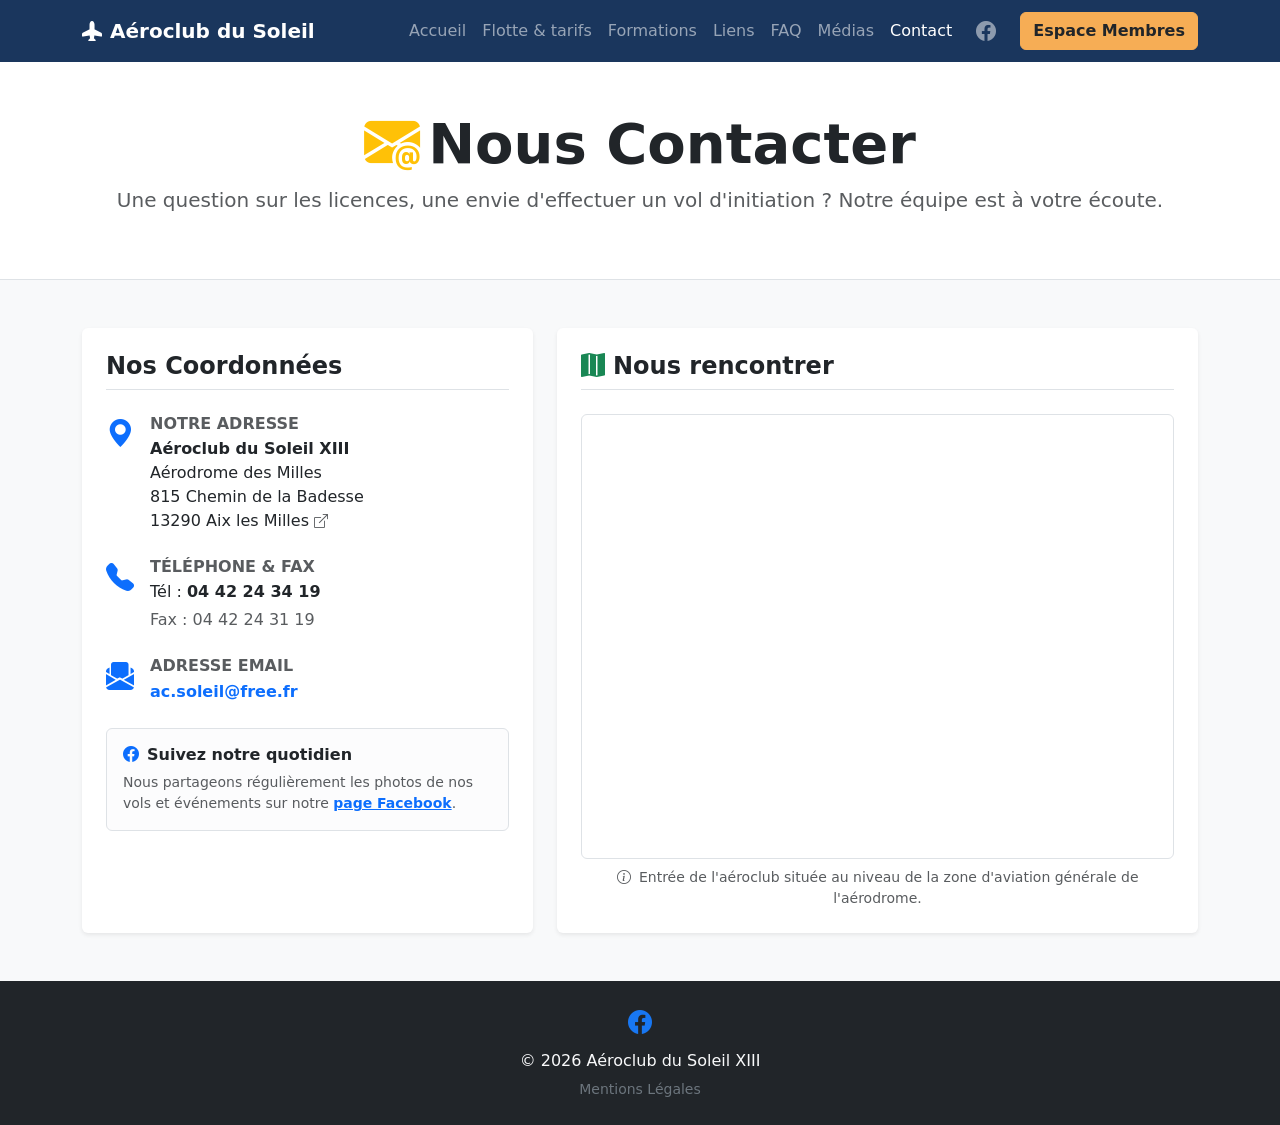
==== contact.html @ acff2e87 "final 1" ====
<!DOCTYPE html>
<html lang="fr">

<head>
  <meta charset="UTF-8">
  <meta name="viewport" content="width=device-width, initial-scale=1.0">
  <title>Contact - Aéroclub du Soleil XIII</title>
  <!-- Bootstrap CSS -->
  <link href="https://cdn.jsdelivr.net/npm/bootstrap@5.3.3/dist/css/bootstrap.min.css" rel="stylesheet">
  <!-- Vos styles -->
  <link rel="stylesheet" href="css/style.css">
  <!-- Icônes Bootstrap -->
  <link rel="stylesheet" href="https://cdn.jsdelivr.net/npm/bootstrap-icons@1.11.3/font/bootstrap-icons.min.css">
</head>

<body class="bg-light">

  <!-- NAV BAR -->
  <nav class="navbar navbar-expand-lg navbar-dark bg-dark sticky-top">
    <div class="container">
      <a class="navbar-brand fw-bold" href="index.html"><i class="bi bi-airplane-fill me-2"></i>Aéroclub du Soleil</a>
      <button class="navbar-toggler" type="button" data-bs-toggle="collapse" data-bs-target="#navbarNav"
        aria-label="Toggle navigation">
        <span class="navbar-toggler-icon"></span>
      </button>
      <div class="collapse navbar-collapse" id="navbarNav">
        <ul class="navbar-nav ms-auto align-items-lg-center">
          <li class="nav-item"><a class="nav-link" href="index.html">Accueil</a></li>
          <li class="nav-item"><a class="nav-link" href="flotte.html">Flotte & tarifs</a></li>
          <li class="nav-item"><a class="nav-link" href="formations.html">Formations</a></li>
          <li class="nav-item"><a class="nav-link" href="liens.html">Liens</a></li>
          <li class="nav-item"><a class="nav-link" href="faq.html">FAQ</a></li>
          <li class="nav-item"><a class="nav-link" href="medias.html">Médias</a></li>
          <li class="nav-item"><a class="nav-link active" href="contact.html">Contact</a></li>

          <!-- Lien Facebook -->
          <li class="nav-item px-lg-2">
            <a class="nav-link text-white-50" href="https://www.facebook.com/PAGE_FACEBOOK" target="_blank"
              rel="noopener" title="Facebook du club">
              <i class="bi bi-facebook fs-5"></i><span class="d-lg-none ms-2">Facebook</span>
            </a>
          </li>

          <li class="nav-item ms-lg-2">
            <a class="btn btn-warning text-dark fw-bold" href="https://online.aerogest.fr/Connection/Logon" target="_blank"
              rel="noopener">Espace Membres</a>
          </li>
        </ul>
      </div>
    </div>
  </nav>

  <!-- TITRE DE LA PAGE -->
  <header class="bg-white py-5 border-bottom mb-5">
    <div class="container text-center">
      <h1 class="fw-bold display-4 text-dark"><i class="bi bi-envelope-at-fill me-2 text-warning"></i>Nous Contacter
      </h1>
      <p class="lead text-muted">Une question sur les licences, une envie d'effectuer un vol d'initiation ? Notre équipe
        est à votre écoute.</p>
    </div>
  </header>

  <!-- CONTENU PRINCIPAL -->
  <main class="container mb-5">
    <div class="row g-4">

      <!-- COLONNE COORDONNÉES (À GAUCHE) -->
      <div class="col-lg-5">
        <div class="bg-white p-4 rounded shadow-sm h-100">
          <h2 class="h4 fw-bold text-dark mb-4 border-bottom pb-2">Nos Coordonnées</h2>

          <!-- Adresse -->
          <div class="d-flex mb-4">
            <div class="text-primary fs-3 me-3">
              <i class="bi bi-geo-alt-fill"></i>
            </div>
            <div>
              <h3 class="h6 fw-bold text-uppercase text-muted mb-1">Notre adresse</h3>
              <address class="text-dark mb-0">
                <strong>Aéroclub du Soleil XIII</strong><br>
                <!-- Ce lien ouvrira directement l'application de navigation du smartphone -->
                <a href="https://www.google.com/maps/search/?api=1&query=Aeroclub+du+Soleil+Aix+les+Milles" target="_blank"
                  rel="noopener" class="text-decoration-none text-dark">
                  Aérodrome des Milles<br>
                  815 Chemin de la Badesse<br>
                  13290 Aix les Milles <i class="bi bi-box-arrow-up-right small text-muted"></i>
                </a>
              </address>
            </div>
          </div>

          <!-- Téléphone & Fax -->
          <div class="d-flex mb-4">
            <div class="text-primary fs-3 me-3">
              <i class="bi bi-telephone-fill"></i>
            </div>
            <div>
              <h3 class="h6 fw-bold text-uppercase text-muted mb-1">Téléphone & Fax</h3>
              <p class="mb-1">
                Tél : <a href="tel:+33442243419" class="text-decoration-none fw-bold text-dark">04 42 24 34 19</a>
              </p>
              <p class="text-muted mb-0">
                Fax : <span>04 42 24 31 19</span>
              </p>
            </div>
          </div>

          <!-- Email -->
          <div class="d-flex mb-4">
            <div class="text-primary fs-3 me-3">
              <i class="bi bi-envelope-paper-fill"></i>
            </div>
            <div>
              <h3 class="h6 fw-bold text-uppercase text-muted mb-1">Adresse Email</h3>
              <p class="mb-0">
                <a href="mailto:ac.soleil@free.fr"
                  class="text-decoration-none fw-bold text-primary">ac.soleil@free.fr</a>
              </p>
            </div>
          </div>

          <!-- Réseaux Sociaux Réengagement -->
          <div class="alert alert-light border mt-4 mb-0" role="alert">
            <h4 class="h6 fw-bold text-dark mb-2"><i class="bi bi-facebook text-primary me-2"></i>Suivez notre quotidien
            </h4>
            <p class="small text-muted mb-0">Nous partageons régulièrement les photos de nos vols et événements sur
              notre <a href="https://www.facebook.com/VOTRE_PAGE_FACEBOOK" target="_blank" rel="noopener"
                class="fw-bold">page Facebook</a>.</p>
          </div>

        </div>
      </div>

      <!-- COLONNE PLAN GOOGLE MAPS (À DROITE) -->
      <div class="col-lg-7">
        <div class="bg-white p-4 rounded shadow-sm h-100 d-flex flex-column">
          <h2 class="h4 fw-bold text-dark mb-4 border-bottom pb-2"><i class="bi bi-map-fill me-2 text-success"></i>Nous
            rencontrer</h2>

          <!-- Carte Google Maps Responsive -->
          <div class="ratio ratio-4x3 flex-grow-1 border rounded overflow-hidden">
            <!-- J'ai centré la carte sur le 815 Chemin de la Badesse à Aix-les-Milles -->
            <iframe
              src="https://www.google.com/maps/embed?pb=!1m14!1m12!1m3!1d236.19894698829705!2d5.37193910085402!3d43.5035218000043!2m3!1f0!2f0!3f0!3m2!1i1024!2i768!4f13.1!5e1!3m2!1sfr!2sfr!4v1779059133635!5m2!1sfr!2sfr"
              style="border:0;" allowfullscreen="" loading="lazy" referrerpolicy="no-referrer-when-downgrade">
            </iframe>
          </div>
          <p class="small text-muted mt-2 mb-0 text-center"><i class="bi bi-info-circle me-1"></i> Entrée de l'aéroclub
            située au niveau de la zone d'aviation générale de l'aérodrome.</p>
        </div>
      </div>

    </div>
  </main>

  <!-- FOOTER -->
  <footer class="bg-dark text-light py-4">
    <div class="container text-center">
      <!-- Icône Facebook -->
      <div class="mb-2">
        <a href="https://www.facebook.com/VOTRE_PAGE_FACEBOOK" target="_blank" rel="noopener"
          class="text-light fs-4 mx-2" title="Suivez-nous sur Facebook">
          <i class="bi bi-facebook" style="color: #1877F2;"></i>
        </a>
      </div>
      <p class="mb-1">&copy; 2026 Aéroclub du Soleil XIII</p>
      <p class="mb-0">
        <a href="mentions-legales.html" class="text-secondary text-decoration-none small">Mentions Légales</a>
      </p>
    </div>
  </footer>

  <!-- Bootstrap JS -->
  <script src="https://cdn.jsdelivr.net/npm/bootstrap@5.3.3/dist/js/bootstrap.bundle.min.js"></script>
</body>

</html>
---- css/style.css ----
/* Couleurs personnalisées pour l'Aéroclub */
:root {
  --bleu-aero: #1a365d;
  --jaune-soleil: #f6ad55;
}

/* Modification du bouton principal pour coller au thème */
.btn-primary {
  background-color: var(--bleu-aero) !important;
  border-color: var(--bleu-aero) !important;
}

.btn-primary:hover {
  background-color: #2a4365 !important;
}

/* Style de la barre de navigation */
.navbar {
  background-color: var(--bleu-aero) !important;
}

.btn-warning {
  background-color: var(--jaune-soleil) !important;
  border-color: var(--jaune-soleil) !important;
}

/* Conteneur photo au format exact du KX (Ratio 3:2) */
.ratio-kx {
  aspect-ratio: 3 / 2;
  width: 100%;
  background-color: #f8f9fa;
  /* Fond gris clair si une image charge mal */
}

/* Force toutes les images à remplir le conteneur sans se déformer */
.img-flotte {
  width: 100%;
  height: 100%;
  object-fit: cover;
  object-position: center;
}
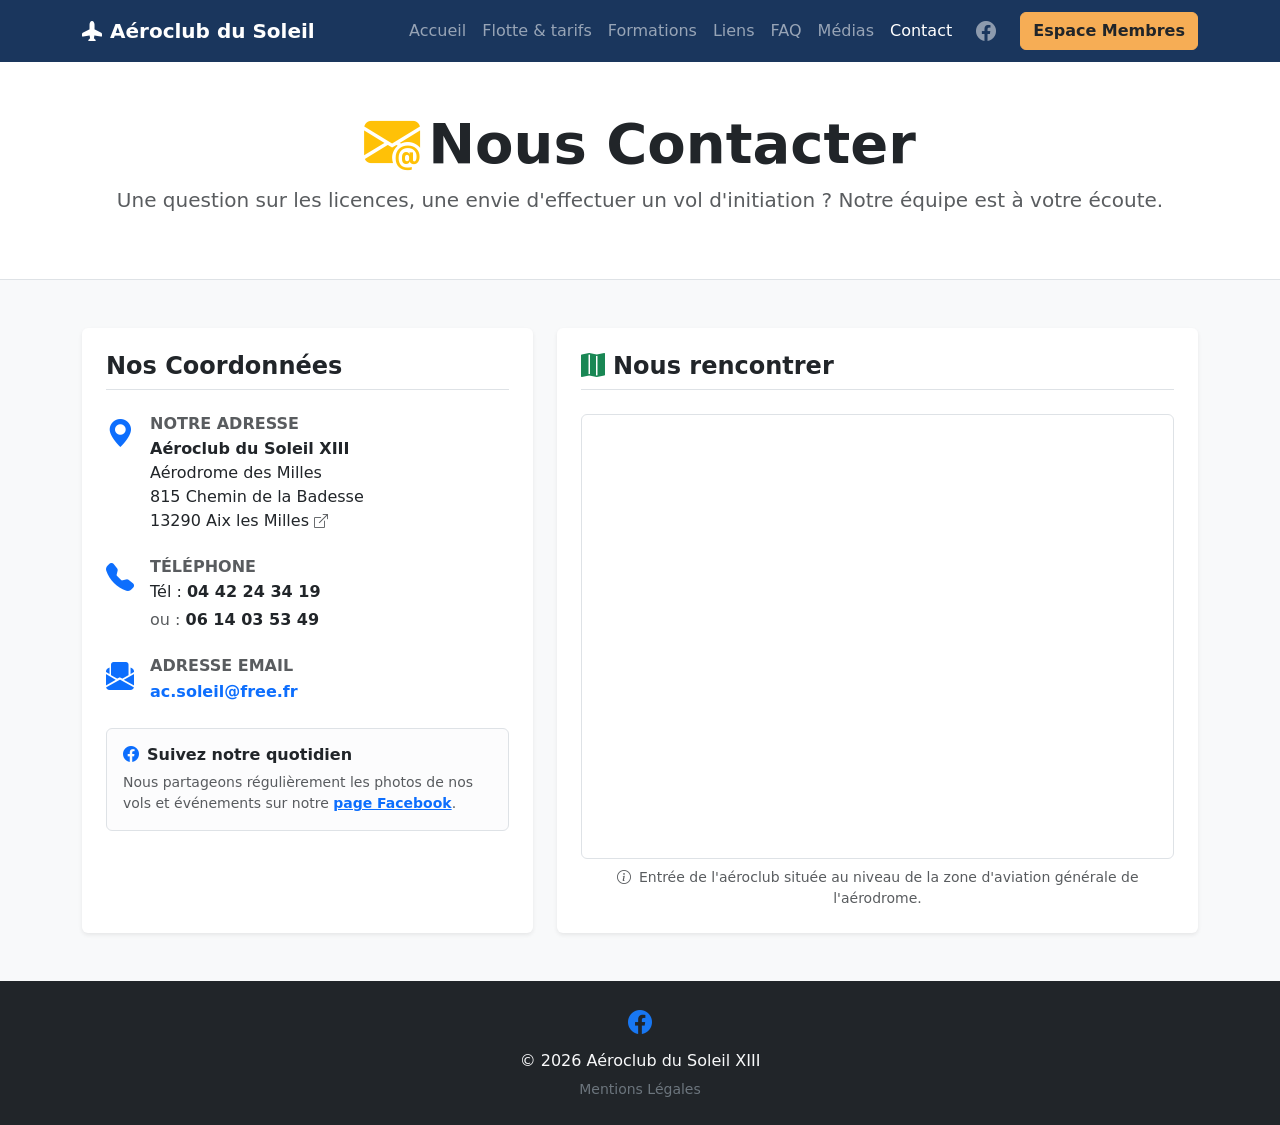
==== commit 12053f22: "maj tel" ====
--- a/contact.html
+++ b/contact.html
@@ -95,12 +95,12 @@
               <i class="bi bi-telephone-fill"></i>
             </div>
             <div>
-              <h3 class="h6 fw-bold text-uppercase text-muted mb-1">Téléphone & Fax</h3>
+              <h3 class="h6 fw-bold text-uppercase text-muted mb-1">Téléphone</h3>
               <p class="mb-1">
                 Tél : <a href="tel:+33442243419" class="text-decoration-none fw-bold text-dark">04 42 24 34 19</a>
               </p>
               <p class="text-muted mb-0">
-                Fax : <span>04 42 24 31 19</span>
+                ou : <a href="tel:+33442243419" class="text-decoration-none fw-bold text-dark">06 14 03 53 49</a><span></span>
               </p>
             </div>
           </div>
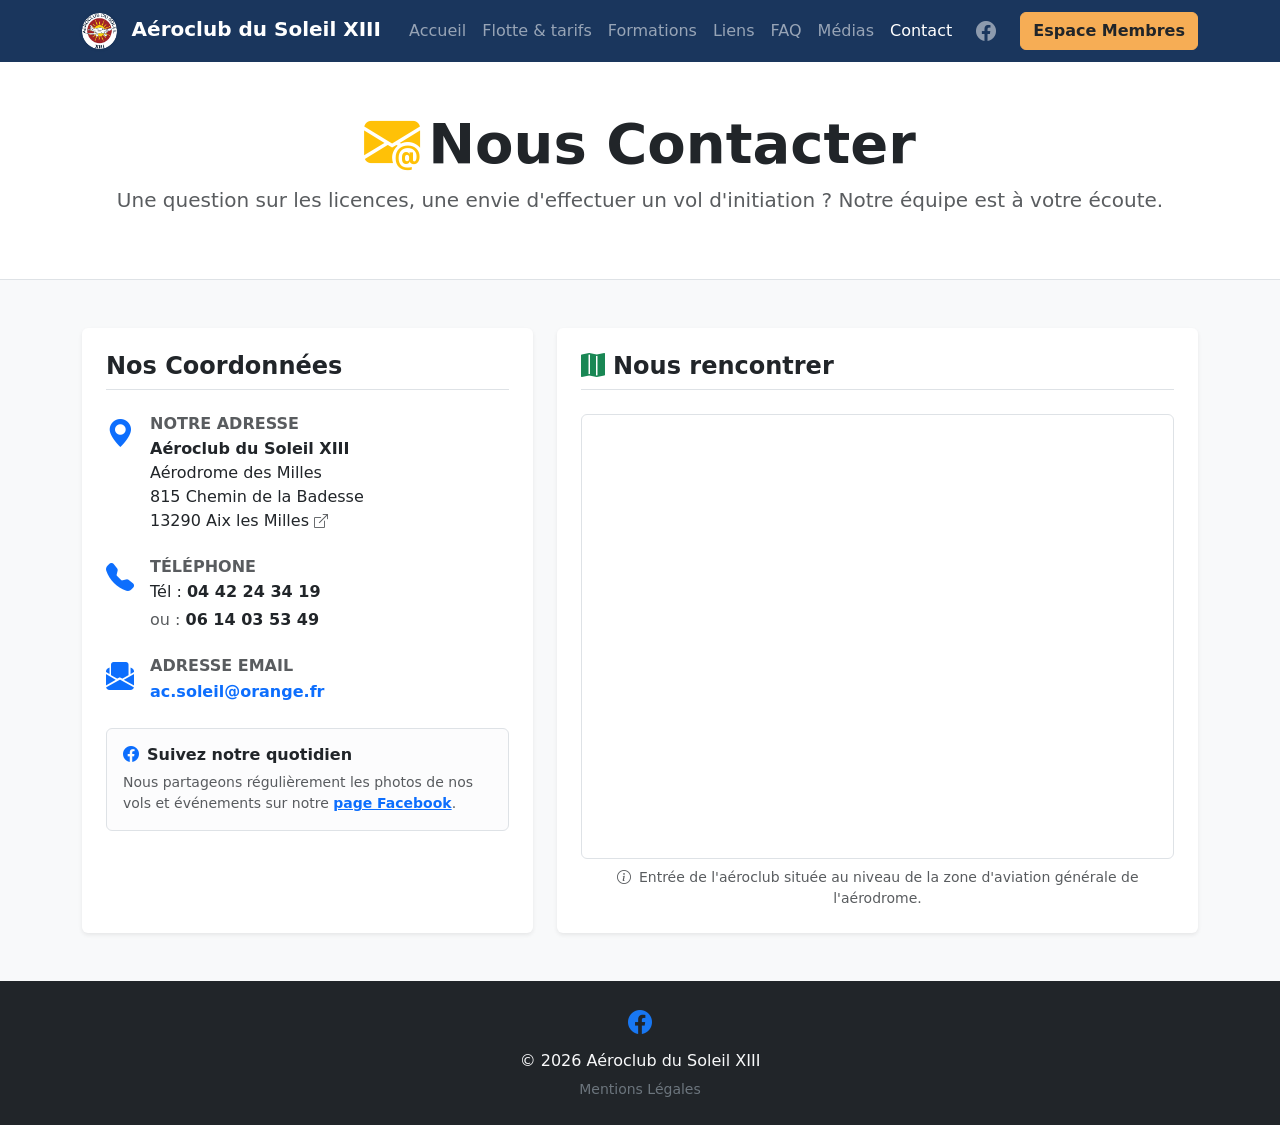
==== commit 8694c881: "maj logo" ====
--- a/contact.html
+++ b/contact.html
@@ -18,7 +18,10 @@
   <!-- NAV BAR -->
   <nav class="navbar navbar-expand-lg navbar-dark bg-dark sticky-top">
     <div class="container">
-      <a class="navbar-brand fw-bold" href="index.html"><i class="bi bi-airplane-fill me-2"></i>Aéroclub du Soleil</a>
+      <a class="navbar-brand fw-bold" href="index.html">
+        <img src="assets/logo.png" alt="Logo Aéroclub du Soleil XIII" style="height: 2.2rem; width: auto; margin-right: 0.5rem; vertical-align: middle; border-radius: 50%; box-shadow: 0 0 4px #0001;">
+        Aéroclub du Soleil XIII
+      </a>
       <button class="navbar-toggler" type="button" data-bs-toggle="collapse" data-bs-target="#navbarNav"
         aria-label="Toggle navigation">
         <span class="navbar-toggler-icon"></span>
@@ -114,7 +117,7 @@
               <h3 class="h6 fw-bold text-uppercase text-muted mb-1">Adresse Email</h3>
               <p class="mb-0">
                 <a href="mailto:ac.soleil@free.fr"
-                  class="text-decoration-none fw-bold text-primary">ac.soleil@free.fr</a>
+                  class="text-decoration-none fw-bold text-primary">ac.soleil@orange.fr</a>
               </p>
             </div>
           </div>
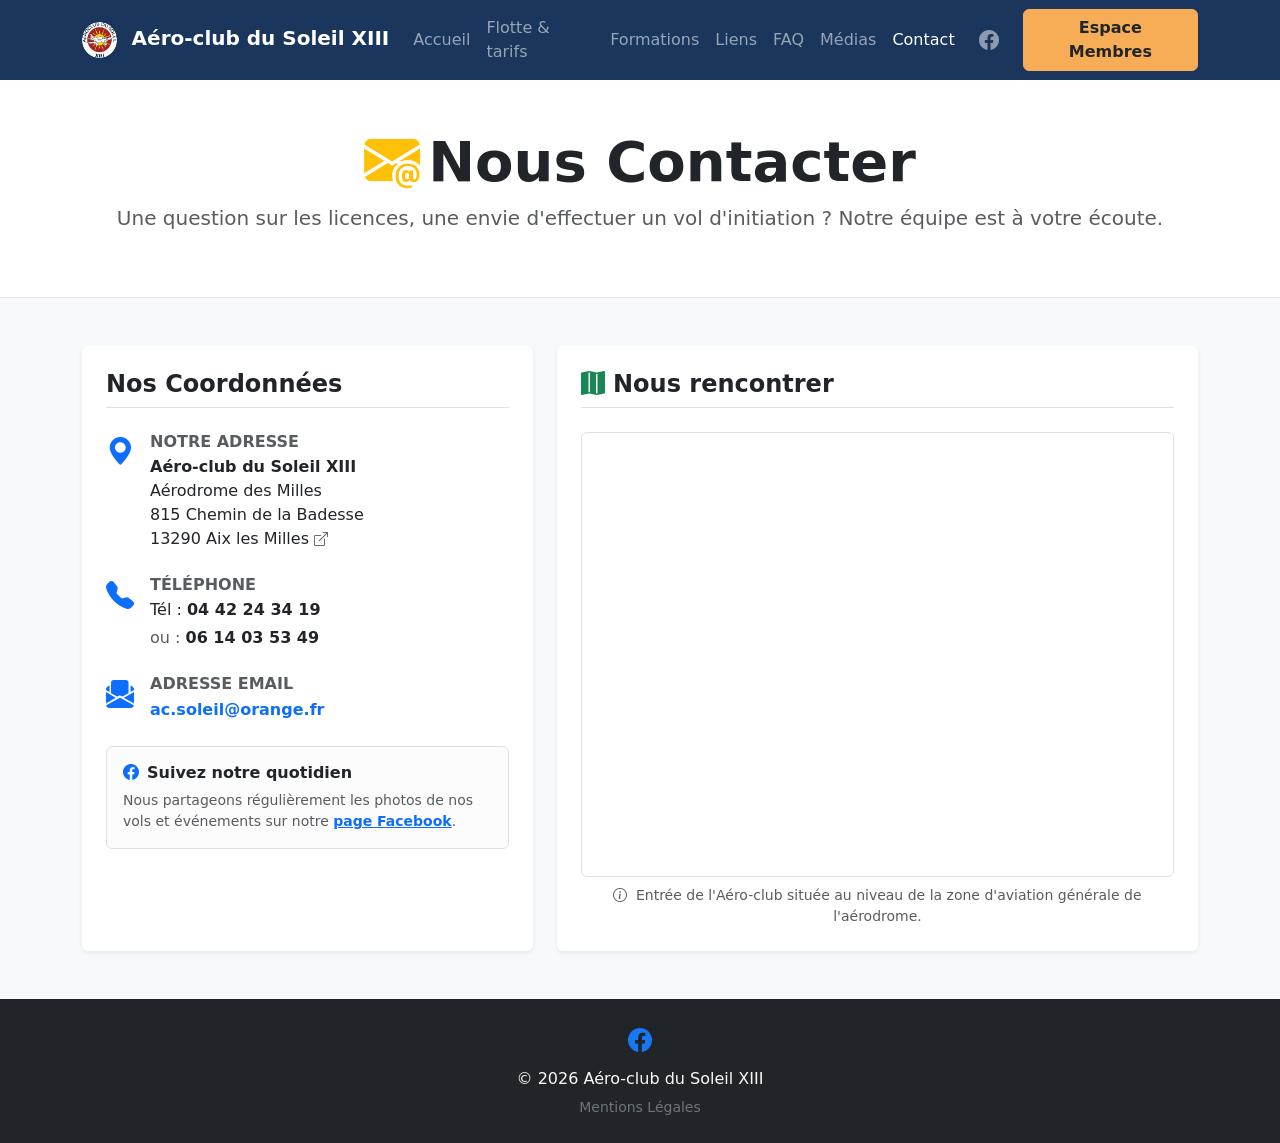
==== commit 00690a93: "aéro-club" ====
--- a/contact.html
+++ b/contact.html
@@ -4,7 +4,7 @@
 <head>
   <meta charset="UTF-8">
   <meta name="viewport" content="width=device-width, initial-scale=1.0">
-  <title>Contact - Aéroclub du Soleil XIII</title>
+  <title>Contact - Aéro-club du Soleil XIII</title>
   <!-- Bootstrap CSS -->
   <link href="https://cdn.jsdelivr.net/npm/bootstrap@5.3.3/dist/css/bootstrap.min.css" rel="stylesheet">
   <!-- Vos styles -->
@@ -19,8 +19,8 @@
   <nav class="navbar navbar-expand-lg navbar-dark bg-dark sticky-top">
     <div class="container">
       <a class="navbar-brand fw-bold" href="index.html">
-        <img src="assets/logo.png" alt="Logo Aéroclub du Soleil XIII" style="height: 2.2rem; width: auto; margin-right: 0.5rem; vertical-align: middle; border-radius: 50%; box-shadow: 0 0 4px #0001;">
-        Aéroclub du Soleil XIII
+        <img src="assets/logo.png" alt="Logo Aéro-club du Soleil XIII" style="height: 2.2rem; width: auto; margin-right: 0.5rem; vertical-align: middle; border-radius: 50%; box-shadow: 0 0 4px #0001;">
+        Aéro-club du Soleil XIII
       </a>
       <button class="navbar-toggler" type="button" data-bs-toggle="collapse" data-bs-target="#navbarNav"
         aria-label="Toggle navigation">
@@ -80,7 +80,7 @@
             <div>
               <h3 class="h6 fw-bold text-uppercase text-muted mb-1">Notre adresse</h3>
               <address class="text-dark mb-0">
-                <strong>Aéroclub du Soleil XIII</strong><br>
+                <strong>Aéro-club du Soleil XIII</strong><br>
                 <!-- Ce lien ouvrira directement l'application de navigation du smartphone -->
                 <a href="https://www.google.com/maps/search/?api=1&query=Aeroclub+du+Soleil+Aix+les+Milles" target="_blank"
                   rel="noopener" class="text-decoration-none text-dark">
@@ -148,7 +148,7 @@
               style="border:0;" allowfullscreen="" loading="lazy" referrerpolicy="no-referrer-when-downgrade">
             </iframe>
           </div>
-          <p class="small text-muted mt-2 mb-0 text-center"><i class="bi bi-info-circle me-1"></i> Entrée de l'aéroclub
+          <p class="small text-muted mt-2 mb-0 text-center"><i class="bi bi-info-circle me-1"></i> Entrée de l'Aéro-club
             située au niveau de la zone d'aviation générale de l'aérodrome.</p>
         </div>
       </div>
@@ -166,7 +166,7 @@
           <i class="bi bi-facebook" style="color: #1877F2;"></i>
         </a>
       </div>
-      <p class="mb-1">&copy; 2026 Aéroclub du Soleil XIII</p>
+      <p class="mb-1">&copy; 2026 Aéro-club du Soleil XIII</p>
       <p class="mb-0">
         <a href="mentions-legales.html" class="text-secondary text-decoration-none small">Mentions Légales</a>
       </p>
@@ -177,4 +177,4 @@
   <script src="https://cdn.jsdelivr.net/npm/bootstrap@5.3.3/dist/js/bootstrap.bundle.min.js"></script>
 </body>
 
-</html>+</html>
--- a/css/style.css
+++ b/css/style.css
@@ -1,4 +1,4 @@
-/* Couleurs personnalisées pour l'Aéroclub */
+/* Couleurs personnalisées pour l'Aéro-club */
 :root {
   --bleu-aero: #1a365d;
   --jaune-soleil: #f6ad55;
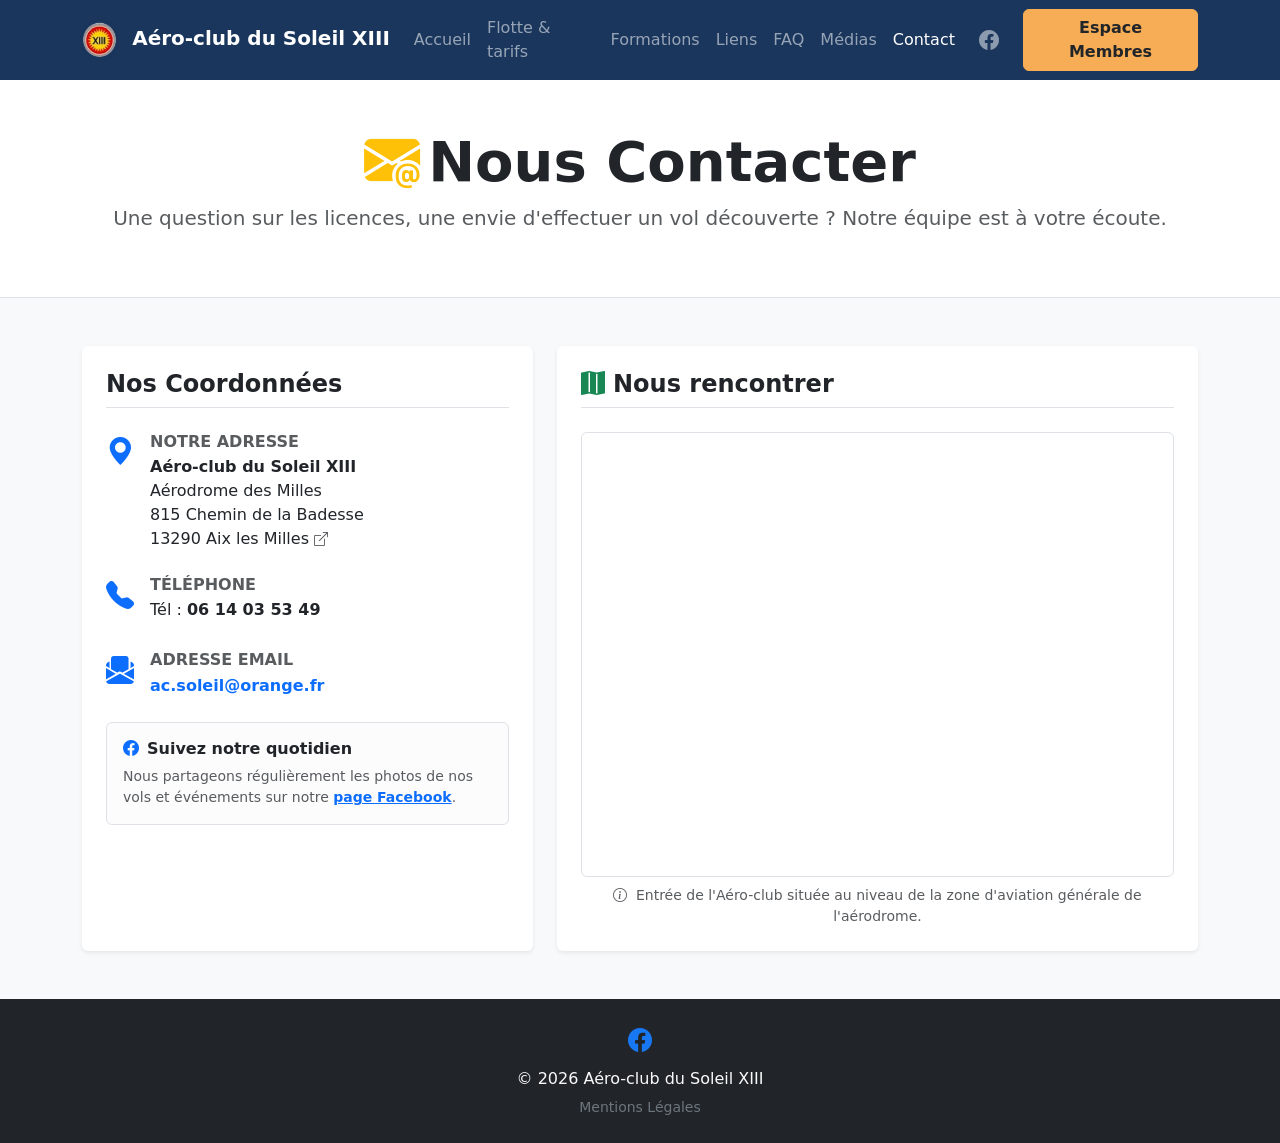
==== commit ad09b4d5: "corrections" ====
--- a/contact.html
+++ b/contact.html
@@ -19,7 +19,8 @@
   <nav class="navbar navbar-expand-lg navbar-dark bg-dark sticky-top">
     <div class="container">
       <a class="navbar-brand fw-bold" href="index.html">
-        <img src="assets/logo.png" alt="Logo Aéro-club du Soleil XIII" style="height: 2.2rem; width: auto; margin-right: 0.5rem; vertical-align: middle; border-radius: 50%; box-shadow: 0 0 4px #0001;">
+        <img src="assets/logo.png" alt="Logo Aéro-club du Soleil XIII"
+          style="height: 2.2rem; width: auto; margin-right: 0.5rem; vertical-align: middle; border-radius: 50%; box-shadow: 0 0 4px #0001;">
         Aéro-club du Soleil XIII
       </a>
       <button class="navbar-toggler" type="button" data-bs-toggle="collapse" data-bs-target="#navbarNav"
@@ -45,8 +46,8 @@
           </li>
 
           <li class="nav-item ms-lg-2">
-            <a class="btn btn-warning text-dark fw-bold" href="https://online.aerogest.fr/Connection/Logon" target="_blank"
-              rel="noopener">Espace Membres</a>
+            <a class="btn btn-warning text-dark fw-bold" href="https://online.aerogest.fr/Connection/Logon"
+              target="_blank" rel="noopener">Espace Membres</a>
           </li>
         </ul>
       </div>
@@ -58,7 +59,7 @@
     <div class="container text-center">
       <h1 class="fw-bold display-4 text-dark"><i class="bi bi-envelope-at-fill me-2 text-warning"></i>Nous Contacter
       </h1>
-      <p class="lead text-muted">Une question sur les licences, une envie d'effectuer un vol d'initiation ? Notre équipe
+      <p class="lead text-muted">Une question sur les licences, une envie d'effectuer un vol découverte ? Notre équipe
         est à votre écoute.</p>
     </div>
   </header>
@@ -82,8 +83,8 @@
               <address class="text-dark mb-0">
                 <strong>Aéro-club du Soleil XIII</strong><br>
                 <!-- Ce lien ouvrira directement l'application de navigation du smartphone -->
-                <a href="https://www.google.com/maps/search/?api=1&query=Aeroclub+du+Soleil+Aix+les+Milles" target="_blank"
-                  rel="noopener" class="text-decoration-none text-dark">
+                <a href="https://www.google.com/maps/search/?api=1&query=Aeroclub+du+Soleil+Aix+les+Milles"
+                  target="_blank" rel="noopener" class="text-decoration-none text-dark">
                   Aérodrome des Milles<br>
                   815 Chemin de la Badesse<br>
                   13290 Aix les Milles <i class="bi bi-box-arrow-up-right small text-muted"></i>
@@ -100,10 +101,7 @@
             <div>
               <h3 class="h6 fw-bold text-uppercase text-muted mb-1">Téléphone</h3>
               <p class="mb-1">
-                Tél : <a href="tel:+33442243419" class="text-decoration-none fw-bold text-dark">04 42 24 34 19</a>
-              </p>
-              <p class="text-muted mb-0">
-                ou : <a href="tel:+33442243419" class="text-decoration-none fw-bold text-dark">06 14 03 53 49</a><span></span>
+                Tél : <a href="tel:+33614035349" class="text-decoration-none fw-bold text-dark">06 14 03 53 49</a>
               </p>
             </div>
           </div>
@@ -116,7 +114,7 @@
             <div>
               <h3 class="h6 fw-bold text-uppercase text-muted mb-1">Adresse Email</h3>
               <p class="mb-0">
-                <a href="mailto:ac.soleil@free.fr"
+                <a href="mailto:ac.soleil@orange.fr"
                   class="text-decoration-none fw-bold text-primary">ac.soleil@orange.fr</a>
               </p>
             </div>
@@ -177,4 +175,4 @@
   <script src="https://cdn.jsdelivr.net/npm/bootstrap@5.3.3/dist/js/bootstrap.bundle.min.js"></script>
 </body>
 
-</html>
+</html>
--- a/css/style.css
+++ b/css/style.css
@@ -39,3 +39,60 @@
   object-fit: cover;
   object-position: center;
 }
+
+/* Effet de survol sur les cartes de liens (générique) */
+.card {
+  transition: transform 0.3s ease, box-shadow 0.3s ease;
+}
+
+.card:hover {
+  transform: translateY(-5px);
+  box-shadow: 0 10px 20px rgba(0, 0, 0, 0.1) !important;
+}
+
+/* Cartes interactives (cliquables) */
+.card-interactive {
+  cursor: pointer;
+  transition: transform 0.4s cubic-bezier(0.165, 0.84, 0.44, 1), 
+              box-shadow 0.4s cubic-bezier(0.165, 0.84, 0.44, 1), 
+              border-color 0.3s ease !important;
+  border: 1px solid rgba(0, 0, 0, 0.05) !important;
+}
+
+.card-interactive:hover {
+  transform: translateY(-8px) scale(1.02) !important;
+  box-shadow: 0 15px 30px rgba(26, 54, 93, 0.15) !important;
+  border-color: var(--jaune-soleil) !important;
+}
+
+/* Couleur du titre dans les cartes interactives */
+.card-interactive .card-title a {
+  color: #212529;
+  transition: color 0.3s ease;
+}
+
+.card-interactive:hover .card-title a {
+  color: var(--bleu-aero) !important;
+}
+
+/* Animation des icônes pour les cartes interactives au survol */
+.card-interactive .bi {
+  display: inline-block;
+  transition: transform 0.4s cubic-bezier(0.175, 0.885, 0.32, 1.275);
+}
+
+.card-interactive:hover .bi {
+  transform: scale(1.2) rotate(8deg);
+}
+
+/* Style spécifique pour le bouton Google Play */
+.btn-google-play {
+  background-color: #000;
+  color: #fff;
+  border: none;
+}
+
+.btn-google-play:hover {
+  background-color: #333;
+  color: #fff;
+}
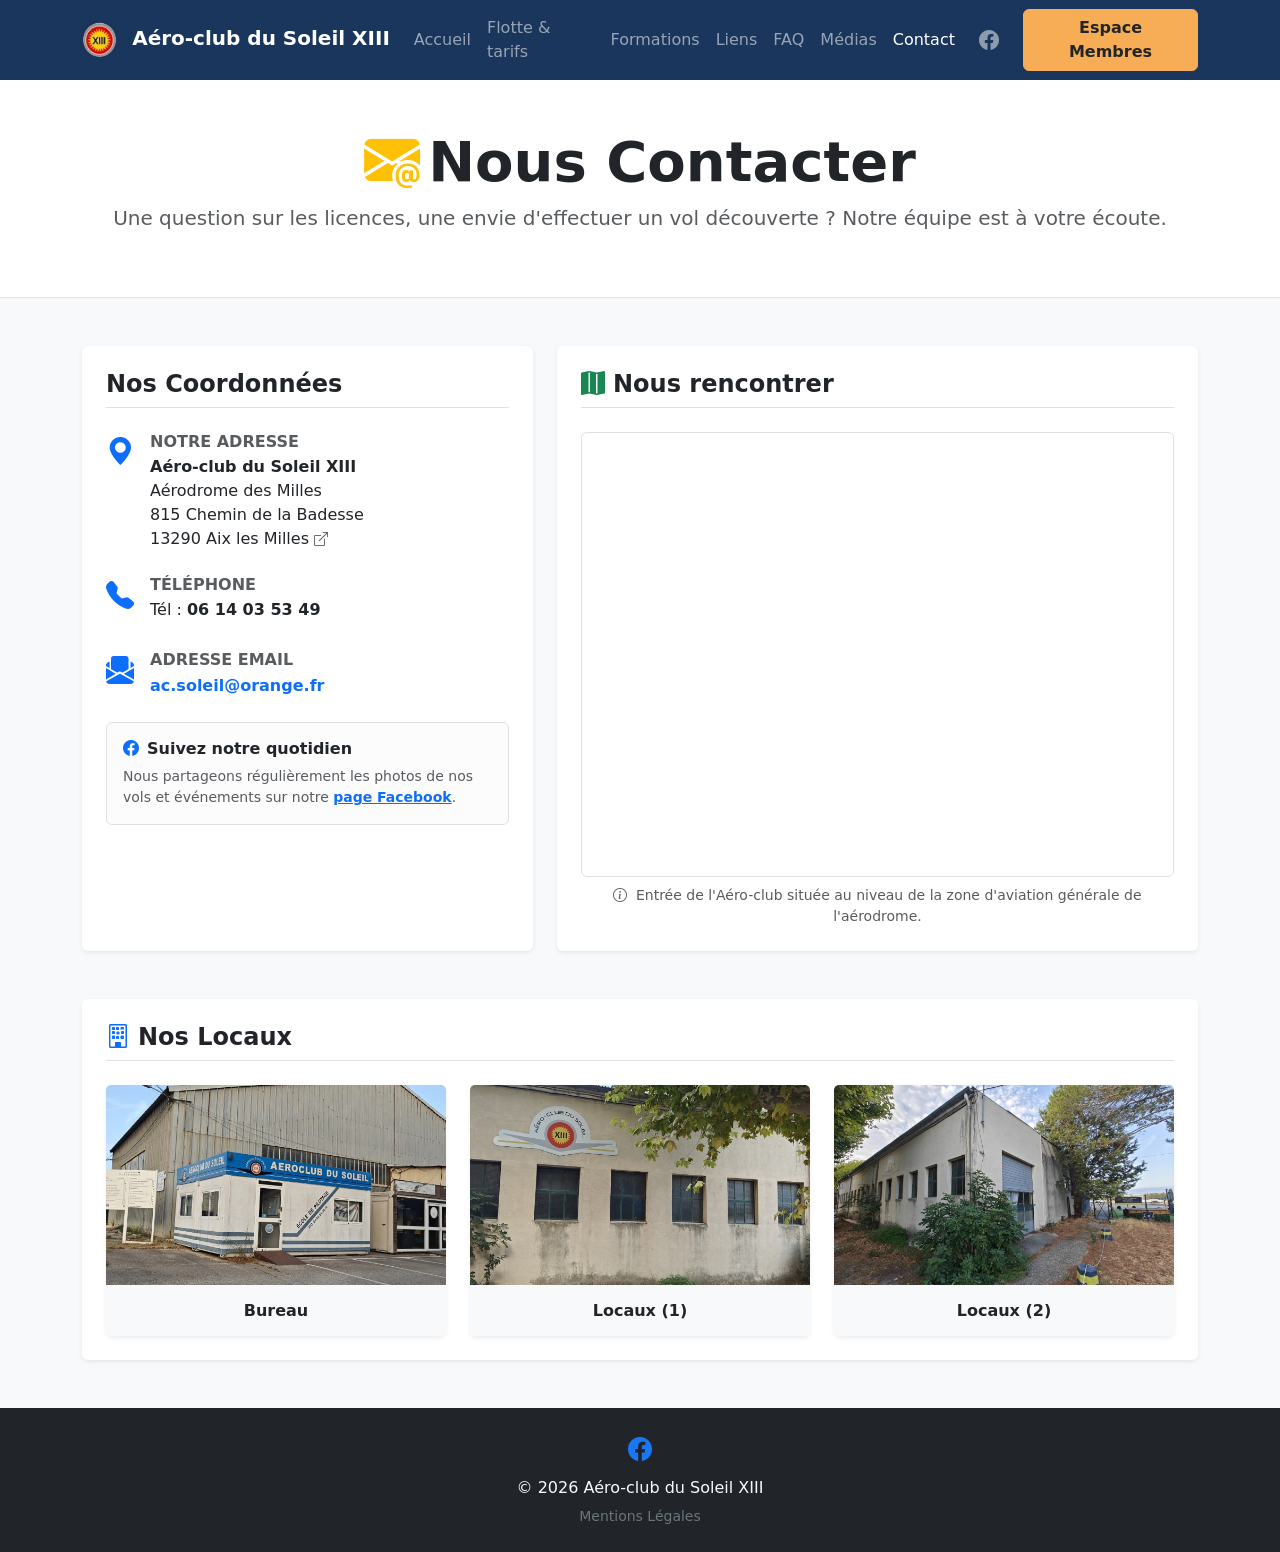
==== commit 119ab4bb: "photos page contact" ====
--- a/contact.html
+++ b/contact.html
@@ -82,7 +82,6 @@
               <h3 class="h6 fw-bold text-uppercase text-muted mb-1">Notre adresse</h3>
               <address class="text-dark mb-0">
                 <strong>Aéro-club du Soleil XIII</strong><br>
-                <!-- Ce lien ouvrira directement l'application de navigation du smartphone -->
                 <a href="https://www.google.com/maps/search/?api=1&query=Aeroclub+du+Soleil+Aix+les+Milles"
                   target="_blank" rel="noopener" class="text-decoration-none text-dark">
                   Aérodrome des Milles<br>
@@ -140,7 +139,6 @@
 
           <!-- Carte Google Maps Responsive -->
           <div class="ratio ratio-4x3 flex-grow-1 border rounded overflow-hidden">
-            <!-- J'ai centré la carte sur le 815 Chemin de la Badesse à Aix-les-Milles -->
             <iframe
               src="https://www.google.com/maps/embed?pb=!1m14!1m12!1m3!1d236.19894698829705!2d5.37193910085402!3d43.5035218000043!2m3!1f0!2f0!3f0!3m2!1i1024!2i768!4f13.1!5e1!3m2!1sfr!2sfr!4v1779059133635!5m2!1sfr!2sfr"
               style="border:0;" allowfullscreen="" loading="lazy" referrerpolicy="no-referrer-when-downgrade">
@@ -152,6 +150,50 @@
       </div>
 
     </div>
+
+    <!-- SECTION DES PHOTOS DES LOCAUX (AJOUTÉE) -->
+    <section class="mt-5">
+      <div class="bg-white p-4 rounded shadow-sm">
+        <h2 class="h4 fw-bold text-dark mb-4 border-bottom pb-2">
+          <i class="bi bi-building me-2 text-primary"></i>Nos Locaux
+        </h2>
+        <div class="row g-4">
+          <!-- Photo 1 : Bureau -->
+          <div class="col-md-4">
+            <div class="card h-100 shadow-sm border-0">
+              <img src="assets/img/Bureau.jpg" class="card-img-top object-fit-cover" alt="Bureau"
+                style="height: 200px;">
+              <div class="card-body text-center bg-light">
+                <h3 class="card-title h6 fw-bold mb-0 text-dark">Bureau</h3>
+              </div>
+            </div>
+          </div>
+
+          <!-- Photo 2 : Locaux 1 -->
+          <div class="col-md-4">
+            <div class="card h-100 shadow-sm border-0">
+              <img src="assets/img/Locaux(1).jpg" class="card-img-top object-fit-cover" alt="Locaux 1"
+                style="height: 200px;">
+              <div class="card-body text-center bg-light">
+                <h3 class="card-title h6 fw-bold mb-0 text-dark">Locaux (1)</h3>
+              </div>
+            </div>
+          </div>
+
+          <!-- Photo 3 : Locaux 2 -->
+          <div class="col-md-4">
+            <div class="card h-100 shadow-sm border-0">
+              <img src="assets/img/Locaux(2).jpg" class="card-img-top object-fit-cover" alt="Locaux 2"
+                style="height: 200px;">
+              <div class="card-body text-center bg-light">
+                <h3 class="card-title h6 fw-bold mb-0 text-dark">Locaux (2)</h3>
+              </div>
+            </div>
+          </div>
+        </div>
+      </div>
+    </section>
+
   </main>
 
   <!-- FOOTER -->
